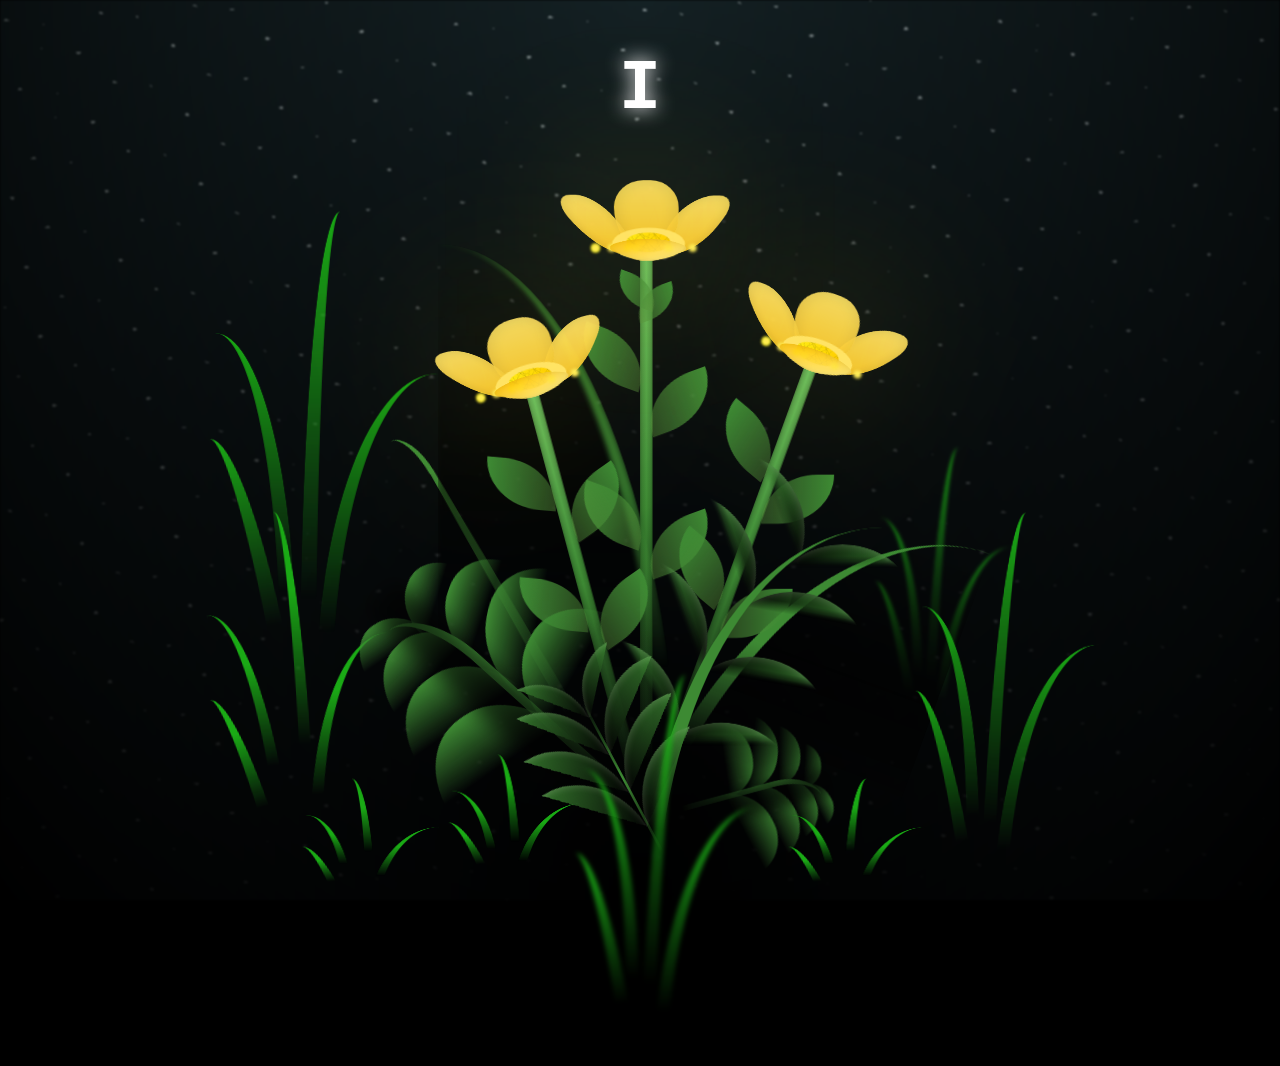
==== flower.html @ 4a018724 "Update flower.html" ====
<!DOCTYPE html>
<html lang="en">

<head>
  <meta charset="UTF-8">
  <meta http-equiv="X-UA-Compatible" content="IE=edge">
  <meta name="viewport" content="width=device-width, initial-scale=1.0">
  <link rel="shortcut icon" href="images/gift.png" type="image/x-icon">
  <link rel="stylesheet" href="css/style.css">

  <!-- Document Title -->
  <title>A little surprise for Selena</title>
</head>

<body class="not-loaded">
  <!-- Background -->
  <div class="night"></div>

  <!-- Flower -->
  <div class="flowers">
    <div class="flower flower--1">
      <div class="flower__leafs flower__leafs--1">
        <div class="flower__leaf flower__leaf--1"></div>
        <div class="flower__leaf flower__leaf--2"></div>
        <div class="flower__leaf flower__leaf--3"></div>
        <div class="flower__leaf flower__leaf--4"></div>
        <div class="flower__white-circle"></div>

        <div class="flower__light flower__light--1"></div>
        <div class="flower__light flower__light--2"></div>
        <div class="flower__light flower__light--3"></div>
        <div class="flower__light flower__light--4"></div>
        <div class="flower__light flower__light--5"></div>
        <div class="flower__light flower__light--6"></div>
        <div class="flower__light flower__light--7"></div>
        <div class="flower__light flower__light--8"></div>

      </div>
      <div class="flower__line">
        <div class="flower__line__leaf flower__line__leaf--1"></div>
        <div class="flower__line__leaf flower__line__leaf--2"></div>
        <div class="flower__line__leaf flower__line__leaf--3"></div>
        <div class="flower__line__leaf flower__line__leaf--4"></div>
        <div class="flower__line__leaf flower__line__leaf--5"></div>
        <div class="flower__line__leaf flower__line__leaf--6"></div>
      </div>
    </div>

    <div class="flower flower--2">
      <div class="flower__leafs flower__leafs--2">
        <div class="flower__leaf flower__leaf--1"></div>
        <div class="flower__leaf flower__leaf--2"></div>
        <div class="flower__leaf flower__leaf--3"></div>
        <div class="flower__leaf flower__leaf--4"></div>
        <div class="flower__white-circle"></div>

        <div class="flower__light flower__light--1"></div>
        <div class="flower__light flower__light--2"></div>
        <div class="flower__light flower__light--3"></div>
        <div class="flower__light flower__light--4"></div>
        <div class="flower__light flower__light--5"></div>
        <div class="flower__light flower__light--6"></div>
        <div class="flower__light flower__light--7"></div>
        <div class="flower__light flower__light--8"></div>

      </div>
      <div class="flower__line">
        <div class="flower__line__leaf flower__line__leaf--1"></div>
        <div class="flower__line__leaf flower__line__leaf--2"></div>
        <div class="flower__line__leaf flower__line__leaf--3"></div>
        <div class="flower__line__leaf flower__line__leaf--4"></div>
      </div>
    </div>

    <div class="flower flower--3">
      <div class="flower__leafs flower__leafs--3">
        <div class="flower__leaf flower__leaf--1"></div>
        <div class="flower__leaf flower__leaf--2"></div>
        <div class="flower__leaf flower__leaf--3"></div>
        <div class="flower__leaf flower__leaf--4"></div>
        <div class="flower__white-circle"></div>

        <div class="flower__light flower__light--1"></div>
        <div class="flower__light flower__light--2"></div>
        <div class="flower__light flower__light--3"></div>
        <div class="flower__light flower__light--4"></div>
        <div class="flower__light flower__light--5"></div>
        <div class="flower__light flower__light--6"></div>
        <div class="flower__light flower__light--7"></div>
        <div class="flower__light flower__light--8"></div>

      </div>
      <div class="flower__line">
        <div class="flower__line__leaf flower__line__leaf--1"></div>
        <div class="flower__line__leaf flower__line__leaf--2"></div>
        <div class="flower__line__leaf flower__line__leaf--3"></div>
        <div class="flower__line__leaf flower__line__leaf--4"></div>
      </div>
    </div>

    <div class="grow-ans" style="--d:1.2s">
      <div class="flower__g-long">
        <div class="flower__g-long__top"></div>
        <div class="flower__g-long__bottom"></div>
      </div>
    </div>

    <div class="growing-grass">
      <div class="flower__grass flower__grass--1">
        <div class="flower__grass--top"></div>
        <div class="flower__grass--bottom"></div>
        <div class="flower__grass__leaf flower__grass__leaf--1"></div>
        <div class="flower__grass__leaf flower__grass__leaf--2"></div>
        <div class="flower__grass__leaf flower__grass__leaf--3"></div>
        <div class="flower__grass__leaf flower__grass__leaf--4"></div>
        <div class="flower__grass__leaf flower__grass__leaf--5"></div>
        <div class="flower__grass__leaf flower__grass__leaf--6"></div>
        <div class="flower__grass__leaf flower__grass__leaf--7"></div>
        <div class="flower__grass__leaf flower__grass__leaf--8"></div>
        <div class="flower__grass__overlay"></div>
      </div>
    </div>

    <div class="growing-grass">
      <div class="flower__grass flower__grass--2">
        <div class="flower__grass--top"></div>
        <div class="flower__grass--bottom"></div>
        <div class="flower__grass__leaf flower__grass__leaf--1"></div>
        <div class="flower__grass__leaf flower__grass__leaf--2"></div>
        <div class="flower__grass__leaf flower__grass__leaf--3"></div>
        <div class="flower__grass__leaf flower__grass__leaf--4"></div>
        <div class="flower__grass__leaf flower__grass__leaf--5"></div>
        <div class="flower__grass__leaf flower__grass__leaf--6"></div>
        <div class="flower__grass__leaf flower__grass__leaf--7"></div>
        <div class="flower__grass__leaf flower__grass__leaf--8"></div>
        <div class="flower__grass__overlay"></div>
      </div>
    </div>

    <div class="grow-ans" style="--d:2.4s">
      <div class="flower__g-right flower__g-right--1">
        <div class="leaf"></div>
      </div>
    </div>

    <div class="grow-ans" style="--d:2.8s">
      <div class="flower__g-right flower__g-right--2">
        <div class="leaf"></div>
      </div>
    </div>

    <div class="grow-ans" style="--d:2.8s">
      <div class="flower__g-front">
        <div class="flower__g-front__leaf-wrapper flower__g-front__leaf-wrapper--1">
          <div class="flower__g-front__leaf"></div>
        </div>
        <div class="flower__g-front__leaf-wrapper flower__g-front__leaf-wrapper--2">
          <div class="flower__g-front__leaf"></div>
        </div>
        <div class="flower__g-front__leaf-wrapper flower__g-front__leaf-wrapper--3">
          <div class="flower__g-front__leaf"></div>
        </div>
        <div class="flower__g-front__leaf-wrapper flower__g-front__leaf-wrapper--4">
          <div class="flower__g-front__leaf"></div>
        </div>
        <div class="flower__g-front__leaf-wrapper flower__g-front__leaf-wrapper--5">
          <div class="flower__g-front__leaf"></div>
        </div>
        <div class="flower__g-front__leaf-wrapper flower__g-front__leaf-wrapper--6">
          <div class="flower__g-front__leaf"></div>
        </div>
        <div class="flower__g-front__leaf-wrapper flower__g-front__leaf-wrapper--7">
          <div class="flower__g-front__leaf"></div>
        </div>
        <div class="flower__g-front__leaf-wrapper flower__g-front__leaf-wrapper--8">
          <div class="flower__g-front__leaf"></div>
        </div>
        <div class="flower__g-front__line"></div>
      </div>
    </div>

    <div class="grow-ans" style="--d:3.2s">
      <div class="flower__g-fr">
        <div class="leaf"></div>
        <div class="flower__g-fr__leaf flower__g-fr__leaf--1"></div>
        <div class="flower__g-fr__leaf flower__g-fr__leaf--2"></div>
        <div class="flower__g-fr__leaf flower__g-fr__leaf--3"></div>
        <div class="flower__g-fr__leaf flower__g-fr__leaf--4"></div>
        <div class="flower__g-fr__leaf flower__g-fr__leaf--5"></div>
        <div class="flower__g-fr__leaf flower__g-fr__leaf--6"></div>
        <div class="flower__g-fr__leaf flower__g-fr__leaf--7"></div>
        <div class="flower__g-fr__leaf flower__g-fr__leaf--8"></div>
      </div>
    </div>

    <div class="long-g long-g--0">
      <div class="grow-ans" style="--d:3s">
        <div class="leaf leaf--0"></div>
      </div>
      <div class="grow-ans" style="--d:2.2s">
        <div class="leaf leaf--1"></div>
      </div>
      <div class="grow-ans" style="--d:3.4s">
        <div class="leaf leaf--2"></div>
      </div>
      <div class="grow-ans" style="--d:3.6s">
        <div class="leaf leaf--3"></div>
      </div>
    </div>

    <div class="long-g long-g--1">
      <div class="grow-ans" style="--d:3.6s">
        <div class="leaf leaf--0"></div>
      </div>
      <div class="grow-ans" style="--d:3.8s">
        <div class="leaf leaf--1"></div>
      </div>
      <div class="grow-ans" style="--d:4s">
        <div class="leaf leaf--2"></div>
      </div>
      <div class="grow-ans" style="--d:4.2s">
        <div class="leaf leaf--3"></div>
      </div>
    </div>

    <div class="long-g long-g--2">
      <div class="grow-ans" style="--d:4s">
        <div class="leaf leaf--0"></div>
      </div>
      <div class="grow-ans" style="--d:4.2s">
        <div class="leaf leaf--1"></div>
      </div>
      <div class="grow-ans" style="--d:4.4s">
        <div class="leaf leaf--2"></div>
      </div>
      <div class="grow-ans" style="--d:4.6s">
        <div class="leaf leaf--3"></div>
      </div>
    </div>

    <div class="long-g long-g--3">
      <div class="grow-ans" style="--d:4s">
        <div class="leaf leaf--0"></div>
      </div>
      <div class="grow-ans" style="--d:4.2s">
        <div class="leaf leaf--1"></div>
      </div>
      <div class="grow-ans" style="--d:3s">
        <div class="leaf leaf--2"></div>
      </div>
      <div class="grow-ans" style="--d:3.6s">
        <div class="leaf leaf--3"></div>
      </div>
    </div>

    <div class="long-g long-g--4">
      <div class="grow-ans" style="--d:4s">
        <div class="leaf leaf--0"></div>
      </div>
      <div class="grow-ans" style="--d:4.2s">
        <div class="leaf leaf--1"></div>
      </div>
      <div class="grow-ans" style="--d:3s">
        <div class="leaf leaf--2"></div>
      </div>
      <div class="grow-ans" style="--d:3.6s">
        <div class="leaf leaf--3"></div>
      </div>
    </div>

    <div class="long-g long-g--5">
      <div class="grow-ans" style="--d:4s">
        <div class="leaf leaf--0"></div>
      </div>
      <div class="grow-ans" style="--d:4.2s">
        <div class="leaf leaf--1"></div>
      </div>
      <div class="grow-ans" style="--d:3s">
        <div class="leaf leaf--2"></div>
      </div>
      <div class="grow-ans" style="--d:3.6s">
        <div class="leaf leaf--3"></div>
      </div>
    </div>

    <div class="long-g long-g--6">
      <div class="grow-ans" style="--d:4.2s">
        <div class="leaf leaf--0"></div>
      </div>
      <div class="grow-ans" style="--d:4.4s">
        <div class="leaf leaf--1"></div>
      </div>
      <div class="grow-ans" style="--d:4.6s">
        <div class="leaf leaf--2"></div>
      </div>
      <div class="grow-ans" style="--d:4.8s">
        <div class="leaf leaf--3"></div>
      </div>
    </div>

    <div class="long-g long-g--7">
      <div class="grow-ans" style="--d:3s">
        <div class="leaf leaf--0"></div>
      </div>
      <div class="grow-ans" style="--d:3.2s">
        <div class="leaf leaf--1"></div>
      </div>
      <div class="grow-ans" style="--d:3.5s">
        <div class="leaf leaf--2"></div>
      </div>
      <div class="grow-ans" style="--d:3.6s">
        <div class="leaf leaf--3"></div>
      </div>
    </div>
  </div>

  <!-- Title -->
  <h1 class="title"><span id="title"></span></h1>
</body>

</html>

<!-- Import Javascript -->
<script src="js/main.js"></script>
---- css/style.css ----
*,
*::after,
*::before {
  padding: 0;
  margin: 0;
  box-sizing: border-box;
}

:root {
  --dark-color: #000;
}

.title {
  position: absolute;
  width: 100%;
  text-align: center;
  margin-top: 50px;
  top: 0;
  left: 0;
  color: white;
  font-family: 'Courier New', Courier, monospace;
  font-size: 70px;
  text-shadow: 0px 0px 20px white;
}

body {
  display: flex;
  align-items: flex-end;
  justify-content: center;
  min-height: 100vh;
  background-color: var(--dark-color);
  overflow: hidden;
  perspective: 1000px;
}

.night {
  position: fixed;
  left: 50%;
  top: 0;
  transform: translateX(-50%);
  width: 100%;
  height: 100%;
  filter: blur(0.1vmin);
  background-image: radial-gradient(ellipse at top, transparent 0%, var(--dark-color)), radial-gradient(ellipse at bottom, var(--dark-color), rgba(145, 233, 255, 0.2)), repeating-linear-gradient(220deg, rgb(0, 0, 0) 0px, rgb(0, 0, 0) 19px, transparent 19px, transparent 22px), repeating-linear-gradient(189deg, rgb(0, 0, 0) 0px, rgb(0, 0, 0) 19px, transparent 19px, transparent 22px), repeating-linear-gradient(148deg, rgb(0, 0, 0) 0px, rgb(0, 0, 0) 19px, transparent 19px, transparent 22px), linear-gradient(90deg, rgb(255, 255, 250), rgb(240, 240, 240));
}

.flowers {
  position: relative;
  transform: scale(0.9);
}

.flower {
  position: absolute;
  bottom: 10vmin;
  transform-origin: bottom center;
  z-index: 10;
  --fl-speed: 0.8s;
}

.flower--1 {
  animation: moving-flower-1 4s linear infinite;
}

.flower--1 .flower__line {
  height: 70vmin;
  animation-delay: 0.3s;
}

.flower--1 .flower__line__leaf--1 {
  animation: blooming-leaf-right var(--fl-speed) 1.6s backwards;
}

.flower--1 .flower__line__leaf--2 {
  animation: blooming-leaf-right var(--fl-speed) 1.4s backwards;
}

.flower--1 .flower__line__leaf--3 {
  animation: blooming-leaf-left var(--fl-speed) 1.2s backwards;
}

.flower--1 .flower__line__leaf--4 {
  animation: blooming-leaf-left var(--fl-speed) 1s backwards;
}

.flower--1 .flower__line__leaf--5 {
  animation: blooming-leaf-right var(--fl-speed) 1.8s backwards;
}

.flower--1 .flower__line__leaf--6 {
  animation: blooming-leaf-left var(--fl-speed) 2s backwards;
}

.flower--2 {
  left: 50%;
  transform: rotate(20deg);
  animation: moving-flower-2 4s linear infinite;
}

.flower--2 .flower__line {
  height: 60vmin;
  animation-delay: 0.6s;
}

.flower--2 .flower__line__leaf--1 {
  animation: blooming-leaf-right var(--fl-speed) 1.9s backwards;
}

.flower--2 .flower__line__leaf--2 {
  animation: blooming-leaf-right var(--fl-speed) 1.7s backwards;
}

.flower--2 .flower__line__leaf--3 {
  animation: blooming-leaf-left var(--fl-speed) 1.5s backwards;
}

.flower--2 .flower__line__leaf--4 {
  animation: blooming-leaf-left var(--fl-speed) 1.3s backwards;
}

.flower--3 {
  left: 50%;
  transform: rotate(-15deg);
  animation: moving-flower-3 4s linear infinite;
}

.flower--3 .flower__line {
  animation-delay: 0.9s;
}

.flower--3 .flower__line__leaf--1 {
  animation: blooming-leaf-right var(--fl-speed) 2.5s backwards;
}

.flower--3 .flower__line__leaf--2 {
  animation: blooming-leaf-right var(--fl-speed) 2.3s backwards;
}

.flower--3 .flower__line__leaf--3 {
  animation: blooming-leaf-left var(--fl-speed) 2.1s backwards;
}

.flower--3 .flower__line__leaf--4 {
  animation: blooming-leaf-left var(--fl-speed) 1.9s backwards;
}

.flower__leafs {
  position: relative;
  animation: blooming-flower 2s backwards;
}

.flower__leafs--1 {
  animation-delay: 1.1s;
}

.flower__leafs--2 {
  animation-delay: 1.4s;
}

.flower__leafs--3 {
  animation-delay: 1.7s;
}

.flower__leafs::after {
  content: "";
  position: absolute;
  left: 0;
  top: 0;
  transform: translate(-50%, -100%);
  width: 8vmin;
  height: 8vmin;
  background-color: rgba(255, 235, 18, 0.45);
  filter: blur(10vmin);
}

.flower__leaf {
  position: absolute;
  bottom: 0;
  left: 50%;
  width: 8vmin;
  height: 11vmin;
  border-radius: 51% 49% 47% 53%/44% 45% 55% 69%;
  background-color: #ffe368;
  background-image: linear-gradient(to top, #ffca28, #ffe368);
  transform-origin: bottom center;
  opacity: 0.95;
  box-shadow: inset 0 0 2vmin rgba(0, 0, 0, 0.12);
}

.flower__leaf--1 {
  transform: translate(-10%, 1%) rotateY(40deg) rotateX(-50deg);
}

.flower__leaf--2 {
  transform: translate(-50%, -4%) rotateX(40deg);
}

.flower__leaf--3 {
  transform: translate(-90%, 0%) rotateY(45deg) rotateX(50deg);
}

.flower__leaf--4 {
  width: 8vmin;
  height: 8vmin;
  transform-origin: bottom left;
  border-radius: 4vmin 10vmin 4vmin 4vmin;
  transform: translate(0%, 18%) rotateX(70deg) rotate(-43deg);
  background-image: linear-gradient(to top, rgba(255, 234, 123, 0.6), #ffc107);
  z-index: 1;
  opacity: 0.8;
  -webkit-transform: translate(0%, 18%) rotateX(70deg) rotate(-43deg);
  -moz-transform: translate(0%, 18%) rotateX(70deg) rotate(-43deg);
  -ms-transform: translate(0%, 18%) rotateX(70deg) rotate(-43deg);
  -o-transform: translate(0%, 18%) rotateX(70deg) rotate(-43deg);
}

.flower__white-circle {
  position: absolute;
  left: -3.5vmin;
  top: -3vmin;
  width: 9vmin;
  height: 4vmin;
  border-radius: 50%;
  background-color: #ffe368;
}

.flower__white-circle::after {
  content: "";
  position: absolute;
  left: 50%;
  top: 45%;
  transform: translate(-50%, -50%);
  width: 60%;
  height: 60%;
  border-radius: inherit;
  background-image: repeating-linear-gradient(135deg, rgba(0, 0, 0, 0.03) 0px, rgba(0, 0, 0, 0.03) 1px, transparent 1px, transparent 12px), repeating-linear-gradient(45deg, rgba(0, 0, 0, 0.03) 0px, rgba(0, 0, 0, 0.03) 1px, transparent 1px, transparent 12px), repeating-linear-gradient(67.5deg, rgba(0, 0, 0, 0.03) 0px, rgba(0, 0, 0, 0.03) 1px, transparent 1px, transparent 12px), repeating-linear-gradient(135deg, rgba(0, 0, 0, 0.03) 0px, rgba(0, 0, 0, 0.03) 1px, transparent 1px, transparent 12px), repeating-linear-gradient(45deg, rgba(0, 0, 0, 0.03) 0px, rgba(0, 0, 0, 0.03) 1px, transparent 1px, transparent 12px), repeating-linear-gradient(112.5deg, rgba(0, 0, 0, 0.03) 0px, rgba(0, 0, 0, 0.03) 1px, transparent 1px, transparent 12px), repeating-linear-gradient(112.5deg, rgba(0, 0, 0, 0.03) 0px, rgba(0, 0, 0, 0.03) 1px, transparent 1px, transparent 12px), repeating-linear-gradient(45deg, rgba(0, 0, 0, 0.03) 0px, rgba(0, 0, 0, 0.03) 1px, transparent 1px, transparent 12px), repeating-linear-gradient(22.5deg, rgba(0, 0, 0, 0.03) 0px, rgba(0, 0, 0, 0.03) 1px, transparent 1px, transparent 12px), repeating-linear-gradient(45deg, rgba(0, 0, 0, 0.03) 0px, rgba(0, 0, 0, 0.03) 1px, transparent 1px, transparent 12px), repeating-linear-gradient(22.5deg, rgba(0, 0, 0, 0.03) 0px, rgba(0, 0, 0, 0.03) 1px, transparent 1px, transparent 12px), repeating-linear-gradient(135deg, rgba(0, 0, 0, 0.03) 0px, rgba(0, 0, 0, 0.03) 1px, transparent 1px, transparent 12px), repeating-linear-gradient(157.5deg, rgba(0, 0, 0, 0.03) 0px, rgba(0, 0, 0, 0.03) 1px, transparent 1px, transparent 12px), repeating-linear-gradient(67.5deg, rgba(0, 0, 0, 0.03) 0px, rgba(0, 0, 0, 0.03) 1px, transparent 1px, transparent 12px), repeating-linear-gradient(67.5deg, rgba(0, 0, 0, 0.03) 0px, rgba(0, 0, 0, 0.03) 1px, transparent 1px, transparent 12px), linear-gradient(90deg, rgb(255, 235, 18), rgb(255, 206, 0));
}

.flower__line {
  height: 55vmin;
  width: 1.5vmin;
  background-image: linear-gradient(to left, rgba(0, 0, 0, 0.2), transparent, rgba(0, 0, 0, 0.2)), linear-gradient(to top, transparent 10%, #3d8a33, #6bbf5f);
  box-shadow: inset 0 0 2px rgba(0, 0, 0, 0.5);
  animation: grow-flower-tree 4s backwards;
}

.flower__line__leaf {
  --w: 7vmin;
  --h: calc(var(--w) + 2vmin);
  position: absolute;
  top: 20%;
  left: 90%;
  width: var(--w);
  height: var(--h);
  border-top-right-radius: var(--h);
  border-bottom-left-radius: var(--h);
  background-image: linear-gradient(to top, rgba(91, 148, 61, 0.4), #3d8a33);
}

.flower__line__leaf--1 {
  transform: rotate(70deg) rotateY(30deg);
}

.flower__line__leaf--2 {
  top: 45%;
  transform: rotate(70deg) rotateY(30deg);
}

.flower__line__leaf--3,
.flower__line__leaf--4,
.flower__line__leaf--6 {
  border-top-right-radius: 0;
  border-bottom-left-radius: 0;
  border-top-left-radius: var(--h);
  border-bottom-right-radius: var(--h);
  left: -460%;
  top: 12%;
  transform: rotate(-70deg) rotateY(30deg);
}

.flower__line__leaf--4 {
  top: 40%;
}

.flower__line__leaf--5 {
  top: 0;
  transform-origin: left;
  transform: rotate(70deg) rotateY(30deg) scale(0.6);
}

.flower__line__leaf--6 {
  top: -2%;
  left: -450%;
  transform-origin: right;
  transform: rotate(-70deg) rotateY(30deg) scale(0.6);
}

.flower__light {
  position: absolute;
  bottom: 0vmin;
  width: 1vmin;
  height: 1vmin;
  background-color: rgb(255, 251, 0);
  border-radius: 50%;
  filter: blur(0.2vmin);
  animation: light-ans 4s linear infinite backwards;
}

.flower__light:nth-child(odd) {
  background-color: #ffed58;
}

.flower__light--1 {
  left: -2vmin;
  animation-delay: 1s;
}

.flower__light--2 {
  left: 3vmin;
  animation-delay: 0.5s;
}

.flower__light--3 {
  left: -6vmin;
  animation-delay: 0.3s;
}

.flower__light--4 {
  left: 6vmin;
  animation-delay: 0.9s;
}

.flower__light--5 {
  left: -1vmin;
  animation-delay: 1.5s;
}

.flower__light--6 {
  left: -4vmin;
  animation-delay: 3s;
}

.flower__light--7 {
  left: 3vmin;
  animation-delay: 2s;
}

.flower__light--8 {
  left: -6vmin;
  animation-delay: 3.5s;
}

.flower__grass {
  --c: #3d8a33;
  --line-w: 1.5vmin;
  position: absolute;
  bottom: 12vmin;
  left: -7vmin;
  display: flex;
  flex-direction: column;
  align-items: flex-end;
  z-index: 20;
  transform-origin: bottom center;
  transform: rotate(-48deg) rotateY(40deg);
}

.flower__grass--1 {
  animation: moving-grass 2s linear infinite;
}

.flower__grass--2 {
  left: 2vmin;
  bottom: 10vmin;
  transform: scale(0.5) rotate(75deg) rotateX(10deg) rotateY(-200deg);
  opacity: 0.8;
  z-index: 0;
  animation: moving-grass--2 1.5s linear infinite;
}

.flower__grass--top {
  width: 7vmin;
  height: 10vmin;
  border-top-right-radius: 100%;
  border-right: var(--line-w) solid var(--c);
  transform-origin: bottom center;
  transform: rotate(-2deg);
}

.flower__grass--bottom {
  margin-top: -2px;
  width: var(--line-w);
  height: 25vmin;
  background-image: linear-gradient(to top, transparent, var(--c));
}

.flower__grass__leaf {
  --size: 10vmin;
  position: absolute;
  width: calc(var(--size) * 2.1);
  height: var(--size);
  border-top-left-radius: var(--size);
  border-top-right-radius: var(--size);
  background-image: linear-gradient(to top, transparent, transparent 30%, var(--c));
  z-index: 100;
}

.flower__grass__leaf--1 {
  top: -6%;
  left: 30%;
  --size: 6vmin;
  transform: rotate(-20deg);
  animation: growing-grass-ans--1 2s 2.6s backwards;
}

@keyframes growing-grass-ans--1 {
  0% {
    transform-origin: bottom left;
    transform: rotate(-20deg) scale(0);
  }
}

.flower__grass__leaf--2 {
  top: -5%;
  left: -110%;
  --size: 6vmin;
  transform: rotate(10deg);
  animation: growing-grass-ans--2 2s 2.4s linear backwards;
}

@keyframes growing-grass-ans--2 {
  0% {
    transform-origin: bottom right;
    transform: rotate(10deg) scale(0);
  }
}

.flower__grass__leaf--3 {
  top: 5%;
  left: 60%;
  --size: 8vmin;
  transform: rotate(-18deg) rotateX(-20deg);
  animation: growing-grass-ans--3 2s 2.2s linear backwards;
}

@keyframes growing-grass-ans--3 {
  0% {
    transform-origin: bottom left;
    transform: rotate(-18deg) rotateX(-20deg) scale(0);
  }
}

.flower__grass__leaf--4 {
  top: 6%;
  left: -135%;
  --size: 8vmin;
  transform: rotate(2deg);
  animation: growing-grass-ans--4 2s 2s linear backwards;
}

@keyframes growing-grass-ans--4 {
  0% {
    transform-origin: bottom right;
    transform: rotate(2deg) scale(0);
  }
}

.flower__grass__leaf--5 {
  top: 20%;
  left: 60%;
  --size: 10vmin;
  transform: rotate(-24deg) rotateX(-20deg);
  animation: growing-grass-ans--5 2s 1.8s linear backwards;
}

@keyframes growing-grass-ans--5 {
  0% {
    transform-origin: bottom left;
    transform: rotate(-24deg) rotateX(-20deg) scale(0);
  }
}

.flower__grass__leaf--6 {
  top: 22%;
  left: -180%;
  --size: 10vmin;
  transform: rotate(10deg);
  animation: growing-grass-ans--6 2s 1.6s linear backwards;
}

@keyframes growing-grass-ans--6 {
  0% {
    transform-origin: bottom right;
    transform: rotate(10deg) scale(0);
  }
}

.flower__grass__leaf--7 {
  top: 39%;
  left: 70%;
  --size: 10vmin;
  transform: rotate(-10deg);
  animation: growing-grass-ans--7 2s 1.4s linear backwards;
}

@keyframes growing-grass-ans--7 {
  0% {
    transform-origin: bottom left;
    transform: rotate(-10deg) scale(0);
  }
}

.flower__grass__leaf--8 {
  top: 40%;
  left: -215%;
  --size: 11vmin;
  transform: rotate(10deg);
  animation: growing-grass-ans--8 2s 1.2s linear backwards;
}

@keyframes growing-grass-ans--8 {
  0% {
    transform-origin: bottom right;
    transform: rotate(10deg) scale(0);
  }
}

.flower__grass__overlay {
  position: absolute;
  top: -10%;
  right: 0%;
  width: 100%;
  height: 100%;
  background-color: rgba(0, 0, 0, 0.6);
  filter: blur(1.5vmin);
  z-index: 100;
}

.flower__g-long {
  --w: 2vmin;
  --h: 6vmin;
  --c: #3d8a33;
  position: absolute;
  bottom: 10vmin;
  left: -3vmin;
  transform-origin: bottom center;
  transform: rotate(-30deg) rotateY(-20deg);
  display: flex;
  flex-direction: column;
  align-items: flex-end;
  animation: flower-g-long-ans 3s linear infinite;
}

@keyframes flower-g-long-ans {

  0%,
  100% {
    transform: rotate(-30deg) rotateY(-20deg);
  }

  50% {
    transform: rotate(-32deg) rotateY(-20deg);
  }
}

.flower__g-long__top {
  top: calc(var(--h) * -1);
  width: calc(var(--w) + 1vmin);
  height: var(--h);
  border-top-right-radius: 100%;
  border-right: 0.7vmin solid var(--c);
  transform: translate(-0.7vmin, 1vmin);
}

.flower__g-long__bottom {
  width: var(--w);
  height: 50vmin;
  transform-origin: bottom center;
  background-image: linear-gradient(to top, transparent 30%, var(--c));
  box-shadow: inset 0 0 2px rgba(0, 0, 0, 0.5);
  -webkit-clip-path: polygon(35% 0, 65% 1%, 100% 100%, 0% 100%);
  clip-path: polygon(35% 0, 65% 1%, 100% 100%, 0% 100%);
}

.flower__g-right {
  position: absolute;
  bottom: 6vmin;
  left: -2vmin;
  transform-origin: bottom left;
  transform: rotate(20deg);
}

.flower__g-right .leaf {
  width: 30vmin;
  height: 50vmin;
  border-top-left-radius: 100%;
  border-left: 2vmin solid #3d8a33;
  background-image: linear-gradient(to bottom, transparent, var(--dark-color) 60%);
  -webkit-mask-image: linear-gradient(to top, transparent 30%, #fff 60%);
}

.flower__g-right--1 {
  animation: flower-g-right-ans 2.5s linear infinite;
}

.flower__g-right--2 {
  left: 5vmin;
  transform: rotateY(-180deg);
  animation: flower-g-right-ans--2 3s linear infinite;
}

.flower__g-right--2 .leaf {
  height: 75vmin;
  filter: blur(0.3vmin);
  opacity: 0.8;
}

@keyframes flower-g-right-ans {

  0%,
  100% {
    transform: rotate(20deg);
  }

  50% {
    transform: rotate(24deg) rotateX(-20deg);
  }
}

@keyframes flower-g-right-ans--2 {

  0%,
  100% {
    transform: rotateY(-180deg) rotate(0deg) rotateX(-20deg);
  }

  50% {
    transform: rotateY(-180deg) rotate(6deg) rotateX(-20deg);
  }
}

.flower__g-front {
  position: absolute;
  bottom: 6vmin;
  left: 2.5vmin;
  z-index: 100;
  transform-origin: bottom center;
  transform: rotate(-28deg) rotateY(30deg) scale(1.04);
  animation: flower__g-front-ans 2s linear infinite;
}

@keyframes flower__g-front-ans {

  0%,
  100% {
    transform: rotate(-28deg) rotateY(30deg) scale(1.04);
  }

  50% {
    transform: rotate(-35deg) rotateY(40deg) scale(1.04);
  }
}

.flower__g-front__line {
  width: 0.3vmin;
  height: 20vmin;
  background-image: linear-gradient(to top, transparent, #3d8a33, transparent 100%);
  position: relative;
}

.flower__g-front__leaf-wrapper {
  position: absolute;
  top: 0;
  left: 0;
  transform-origin: bottom left;
  transform: rotate(10deg);
}

.flower__g-front__leaf-wrapper:nth-child(even) {
  left: 0vmin;
  transform: rotateY(-180deg) rotate(5deg);
  animation: flower__g-front__leaf-left-ans 1s ease-in backwards;
}

.flower__g-front__leaf-wrapper:nth-child(odd) {
  animation: flower__g-front__leaf-ans 1s ease-in backwards;
}

.flower__g-front__leaf-wrapper--1 {
  top: -8vmin;
  transform: scale(0.7);
  animation: flower__g-front__leaf-ans 1s 5.5s ease-in backwards !important;
}

.flower__g-front__leaf-wrapper--2 {
  top: -8vmin;
  transform: rotateY(-180deg) scale(0.7) !important;
  animation: flower__g-front__leaf-left-ans-2 1s 4.6s ease-in backwards !important;
}

.flower__g-front__leaf-wrapper--3 {
  top: -3vmin;
  animation: flower__g-front__leaf-ans 1s 4.6s ease-in backwards;
}

.flower__g-front__leaf-wrapper--4 {
  top: -3vmin;
  transform: rotateY(-180deg) scale(0.9) !important;
  animation: flower__g-front__leaf-left-ans-2 1s 4.6s ease-in backwards !important;
}

@keyframes flower__g-front__leaf-left-ans-2 {
  0% {
    transform: rotateY(-180deg) scale(0);
  }
}

.flower__g-front__leaf-wrapper--5,
.flower__g-front__leaf-wrapper--6 {
  top: 2vmin;
}

.flower__g-front__leaf-wrapper--7,
.flower__g-front__leaf-wrapper--8 {
  top: 6.5vmin;
}

.flower__g-front__leaf-wrapper--2 {
  animation-delay: 5.2s !important;
}

.flower__g-front__leaf-wrapper--3 {
  animation-delay: 4.9s !important;
}

.flower__g-front__leaf-wrapper--5 {
  animation-delay: 4.3s !important;
}

.flower__g-front__leaf-wrapper--6 {
  animation-delay: 4.1s !important;
}

.flower__g-front__leaf-wrapper--7 {
  animation-delay: 3.8s !important;
}

.flower__g-front__leaf-wrapper--8 {
  animation-delay: 3.5s !important;
}

@keyframes flower__g-front__leaf-ans {
  0% {
    transform: rotate(10deg) scale(0);
  }
}

@keyframes flower__g-front__leaf-left-ans {
  0% {
    transform: rotateY(-180deg) rotate(5deg) scale(0);
  }
}

.flower__g-front__leaf {
  width: 10vmin;
  height: 10vmin;
  border-radius: 100% 0% 0% 100%/100% 100% 0% 0%;
  box-shadow: inset 0 2px 1vmin hsla(80, 60%, 90%, 0.2);
  background-image: linear-gradient(to bottom left, transparent, var(--dark-color)), linear-gradient(to bottom right, rgba(61, 138, 51, 0.8) 50%, transparent 50%, transparent);
  -webkit-mask-image: linear-gradient(to bottom right, #fff 50%, transparent 50%, transparent);
  mask-image: linear-gradient(to bottom right, #fff 50%, transparent 50%, transparent);
}

.flower__g-fr {
  position: absolute;
  bottom: -4vmin;
  left: vmin;
  transform-origin: bottom left;
  z-index: 10;
  animation: flower__g-fr-ans 2s linear infinite;
}

@keyframes flower__g-fr-ans {

  0%,
  100% {
    transform: rotate(2deg);
  }

  50% {
    transform: rotate(4deg);
    -webkit-transform: rotate(4deg);
    -moz-transform: rotate(4deg);
    -ms-transform: rotate(4deg);
    -o-transform: rotate(4deg);
  }
}

.flower__g-fr .leaf {
  width: 30vmin;
  height: 50vmin;
  border-top-left-radius: 100%;
  border-left: 2vmin solid #3d8a33;
  -webkit-mask-image: linear-gradient(to top, transparent 25%, #fff 50%);
  position: relative;
  z-index: 1;
}

.flower__g-fr__leaf {
  position: absolute;
  top: 0;
  left: 0;
  width: 10vmin;
  height: 10vmin;
  border-radius: 100% 0% 0% 100%/100% 100% 0% 0%;
  box-shadow: inset 0 2px 1vmin hsla(80, 60%, 90%, 0.2);
  background-image: linear-gradient(to bottom left, transparent, var(--dark-color) 98%), linear-gradient(to bottom right, rgba(61, 138, 51, 0.8) 45%, transparent 50%, transparent);
  -webkit-mask-image: linear-gradient(135deg, #fff 40%, transparent 50%, transparent);
}

.flower__g-fr__leaf--1 {
  left: 20vmin;
  transform: rotate(45deg);
  animation: flower__g-fr-leaft-ans-1 0.5s 5.2s linear backwards;
}

@keyframes flower__g-fr-leaft-ans-1 {
  0% {
    transform-origin: left;
    transform: rotate(45deg) scale(0);
  }
}

.flower__g-fr__leaf--2 {
  left: 12vmin;
  top: -7vmin;
  transform: rotate(25deg) rotateY(-180deg);
  animation: flower__g-fr-leaft-ans-6 0.5s 5s linear backwards;
}

.flower__g-fr__leaf--3 {
  left: 15vmin;
  top: 6vmin;
  transform: rotate(55deg);
  animation: flower__g-fr-leaft-ans-5 0.5s 4.8s linear backwards;
}

.flower__g-fr__leaf--4 {
  left: 6vmin;
  top: -2vmin;
  transform: rotate(25deg) rotateY(-180deg);
  animation: flower__g-fr-leaft-ans-6 0.5s 4.6s linear backwards;
}

.flower__g-fr__leaf--5 {
  left: 10vmin;
  top: 14vmin;
  transform: rotate(55deg);
  animation: flower__g-fr-leaft-ans-5 0.5s 4.4s linear backwards;
}

@keyframes flower__g-fr-leaft-ans-5 {
  0% {
    transform-origin: left;
    transform: rotate(55deg) scale(0);
  }
}

.flower__g-fr__leaf--6 {
  left: 0vmin;
  top: 6vmin;
  transform: rotate(25deg) rotateY(-180deg);
  animation: flower__g-fr-leaft-ans-6 0.5s 4.2s linear backwards;
}

@keyframes flower__g-fr-leaft-ans-6 {
  0% {
    transform-origin: right;
    transform: rotate(25deg) rotateY(-180deg) scale(0);
  }
}

.flower__g-fr__leaf--7 {
  left: 5vmin;
  top: 22vmin;
  transform: rotate(45deg);
  animation: flower__g-fr-leaft-ans-7 0.5s 4s linear backwards;
}

@keyframes flower__g-fr-leaft-ans-7 {
  0% {
    transform-origin: left;
    transform: rotate(45deg) scale(0);
  }
}

.flower__g-fr__leaf--8 {
  left: -4vmin;
  top: 15vmin;
  transform: rotate(15deg) rotateY(-180deg);
  animation: flower__g-fr-leaft-ans-8 0.5s 3.8s linear backwards;
}

@keyframes flower__g-fr-leaft-ans-8 {
  0% {
    transform-origin: right;
    transform: rotate(15deg) rotateY(-180deg) scale(0);
  }
}

.long-g {
  position: absolute;
  bottom: 25vmin;
  left: -42vmin;
  transform-origin: bottom left;
}

.long-g--1 {
  bottom: 0vmin;
  transform: scale(0.8) rotate(-5deg);
}

.long-g--1 .leaf {
  -webkit-mask-image: linear-gradient(to top, transparent 40%, #fff 80%) !important;
}

.long-g--1 .leaf--1 {
  --w: 5vmin;
  --h: 60vmin;
  left: -2vmin;
  transform: rotate(3deg) rotateY(-180deg);
}

.long-g--2,
.long-g--3 {
  bottom: -3vmin;
  left: -35vmin;
  transform-origin: center;
  transform: scale(0.6) rotateX(60deg);
}

.long-g--2 .leaf,
.long-g--3 .leaf {
  -webkit-mask-image: linear-gradient(to top, transparent 50%, #fff 80%) !important;
}

.long-g--2 .leaf--1,
.long-g--3 .leaf--1 {
  left: -1vmin;
  transform: rotateY(-180deg);
}

.long-g--3 {
  left: -17vmin;
  bottom: 0vmin;
}

.long-g--3 .leaf {
  -webkit-mask-image: linear-gradient(to top, transparent 40%, #fff 80%) !important;
}

.long-g--4 {
  left: 25vmin;
  bottom: -3vmin;
  transform-origin: center;
  transform: scale(0.6) rotateX(60deg);
}

.long-g--4 .leaf {
  -webkit-mask-image: linear-gradient(to top, transparent 50%, #fff 80%) !important;
}

.long-g--5 {
  left: 42vmin;
  bottom: 0vmin;
  transform: scale(0.8) rotate(2deg);
}

.long-g--6 {
  left: 0vmin;
  bottom: -20vmin;
  z-index: 100;
  filter: blur(0.3vmin);
  transform: scale(0.8) rotate(2deg);
}

.long-g--7 {
  left: 35vmin;
  bottom: 20vmin;
  z-index: -1;
  filter: blur(0.3vmin);
  transform: scale(0.6) rotate(2deg);
  opacity: 0.7;
}

.long-g .leaf {
  --w: 15vmin;
  --h: 40vmin;
  --c: #1aaa15;
  position: absolute;
  bottom: 0;
  width: var(--w);
  height: var(--h);
  border-top-left-radius: 100%;
  border-left: 2vmin solid var(--c);
  -webkit-mask-image: linear-gradient(to top, transparent 20%, var(--dark-color));
  transform-origin: bottom center;
}

.long-g .leaf--0 {
  left: 2vmin;
  animation: leaf-ans-1 4s linear infinite;
}

.long-g .leaf--1 {
  --w: 5vmin;
  --h: 60vmin;
  animation: leaf-ans-1 4s linear infinite;
}

.long-g .leaf--2 {
  --w: 10vmin;
  --h: 40vmin;
  left: -0.5vmin;
  bottom: 5vmin;
  transform-origin: bottom left;
  transform: rotateY(-180deg);
  animation: leaf-ans-2 3s linear infinite;
}

.long-g .leaf--3 {
  --w: 5vmin;
  --h: 30vmin;
  left: -1vmin;
  bottom: 3.2vmin;
  transform-origin: bottom left;
  transform: rotate(-10deg) rotateY(-180deg);
  animation: leaf-ans-3 3s linear infinite;
}

@keyframes leaf-ans-1 {

  0%,
  100% {
    transform: rotate(-5deg) scale(1);
  }

  50% {
    transform: rotate(5deg) scale(1.1);
  }
}

@keyframes leaf-ans-2 {

  0%,
  100% {
    transform: rotateY(-180deg) rotate(5deg);
  }

  50% {
    transform: rotateY(-180deg) rotate(0deg) scale(1.1);
  }
}

@keyframes leaf-ans-3 {

  0%,
  100% {
    transform: rotate(-10deg) rotateY(-180deg);
  }

  50% {
    transform: rotate(-20deg) rotateY(-180deg);
  }
}

.grow-ans {
  animation: grow-ans 2s var(--d) backwards;
}

@keyframes grow-ans {
  0% {
    transform: scale(0);
    opacity: 0;
  }
}

@keyframes light-ans {
  0% {
    opacity: 0;
    transform: translateY(0vmin);
  }

  25% {
    opacity: 1;
    transform: translateY(-5vmin) translateX(-2vmin);
  }

  50% {
    opacity: 1;
    transform: translateY(-15vmin) translateX(2vmin);
    filter: blur(0.2vmin);
  }

  75% {
    transform: translateY(-20vmin) translateX(-2vmin);
    filter: blur(0.2vmin);
  }

  100% {
    transform: translateY(-30vmin);
    opacity: 0;
    filter: blur(1vmin);
  }
}

@keyframes moving-flower-1 {

  0%,
  100% {
    transform: rotate(2deg);
  }

  50% {
    transform: rotate(-2deg);
  }
}

@keyframes moving-flower-2 {

  0%,
  100% {
    transform: rotate(18deg);
  }

  50% {
    transform: rotate(14deg);
  }
}

@keyframes moving-flower-3 {

  0%,
  100% {
    transform: rotate(-18deg);
  }

  50% {
    transform: rotate(-20deg) rotateY(-10deg);
  }
}

@keyframes blooming-leaf-right {
  0% {
    transform-origin: left;
    transform: rotate(70deg) rotateY(30deg) scale(0);
  }
}

@keyframes blooming-leaf-left {
  0% {
    transform-origin: right;
    transform: rotate(-70deg) rotateY(30deg) scale(0);
  }
}

@keyframes grow-flower-tree {
  0% {
    height: 0;
    border-radius: 1vmin;
  }
}

@keyframes blooming-flower {
  0% {
    transform: scale(0);
  }
}

@keyframes moving-grass {

  0%,
  100% {
    transform: rotate(-48deg) rotateY(40deg);
  }

  50% {
    transform: rotate(-50deg) rotateY(40deg);
  }
}

@keyframes moving-grass--2 {

  0%,
  100% {
    transform: scale(0.5) rotate(75deg) rotateX(10deg) rotateY(-200deg);
  }

  50% {
    transform: scale(0.5) rotate(79deg) rotateX(10deg) rotateY(-200deg);
  }
}

.growing-grass {
  animation: growing-grass-ans 1s 2s backwards;
}

@keyframes growing-grass-ans {
  0% {
    transform: scale(0);
  }
}

.not-loaded * {
  animation-play-state: paused !important;
}

/*# sourceMappingURL=style.css.map */
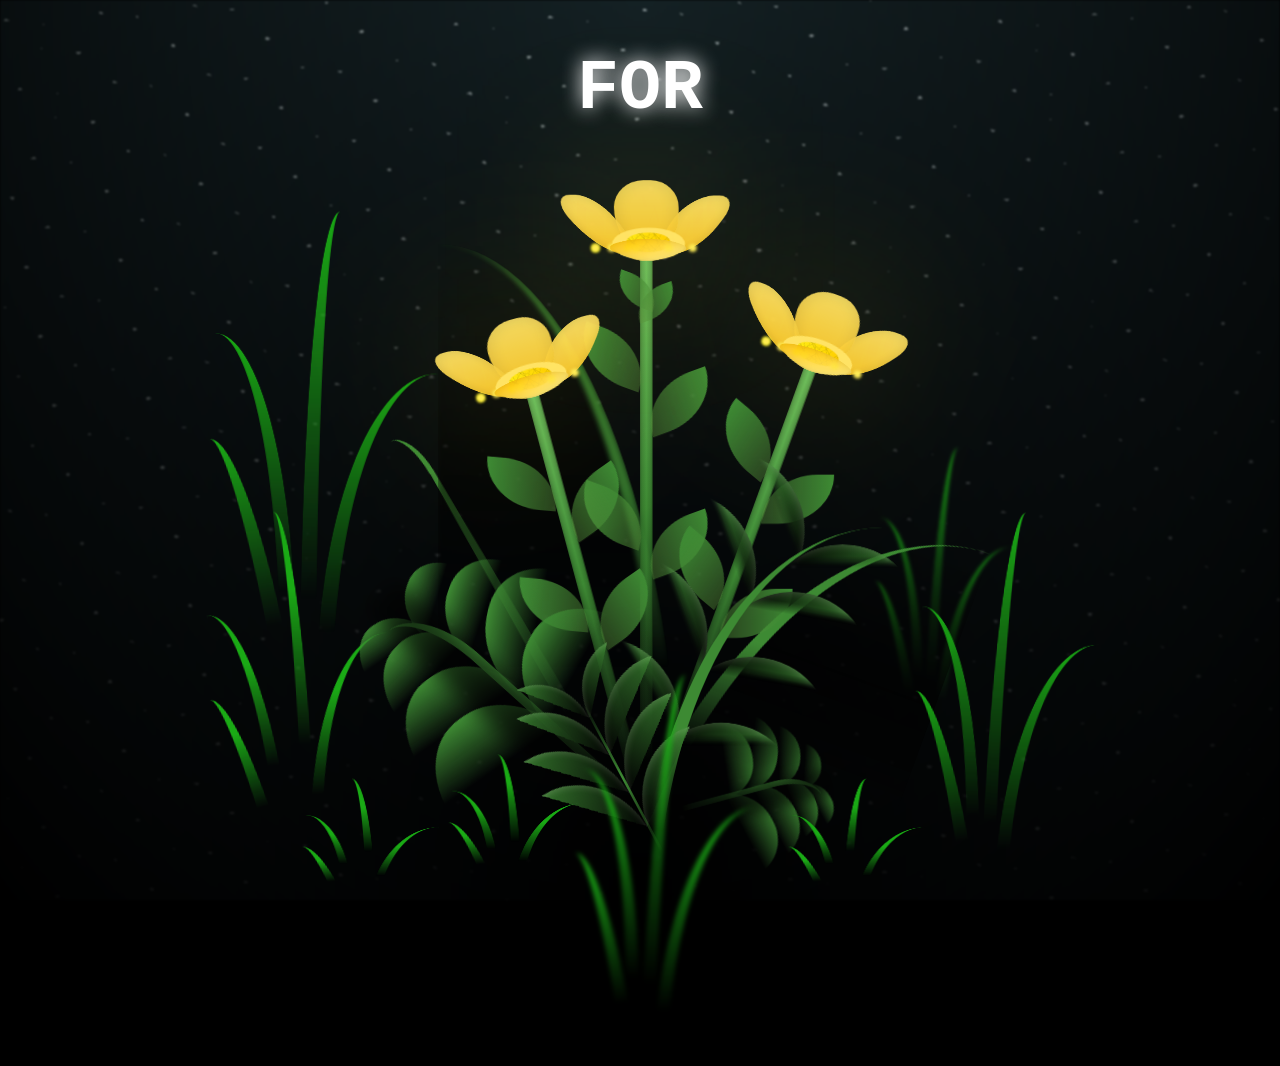
==== commit 339ae1fc: "changes" ====
--- a/flower.html
+++ b/flower.html
@@ -9,7 +9,7 @@
   <link rel="stylesheet" href="css/style.css">
 
   <!-- Document Title -->
-  <title>A little surprise for Selena</title>
+  <title>FLOWERS</title>
 </head>
 
 <body class="not-loaded">
